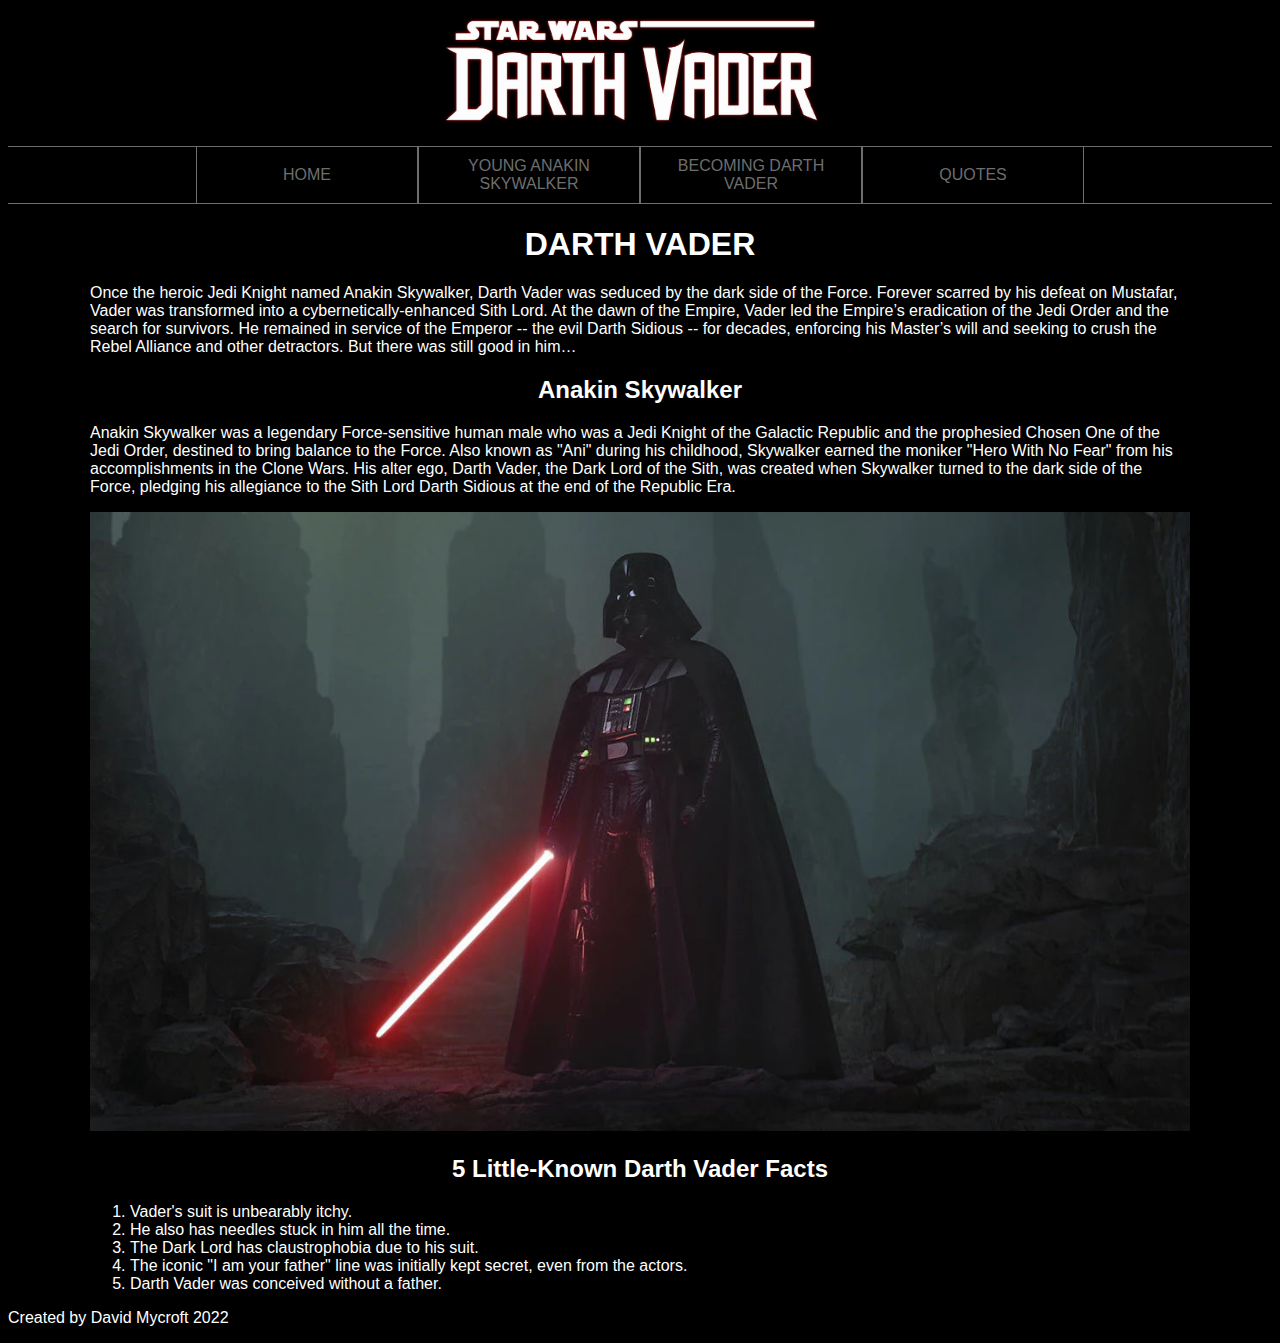
==== index.html @ 578b58f4 "firstWebPage" ====
<!DOCTYPE html>
<html lang="en">
<meta charset="UTF-8">
<title>Darth Vader Profile</title>
<meta name="viewport" content="width=device-width,initial-scale=1">
<link rel="stylesheet" href="styles/main.css">
<link rel="stylesheet" href="styles/menuStyles.css">
<link rel="stylesheet" href="styles/footer.css">

<body>
    <header>
        <img class="mainLogo" src="images/darth-vader-logo2.png" alt="Logo for Darth Vader" />
        <nav class = "menuContainer">
            <ul>
                <li><a href = "#">Home</a></li>
                <li><a href = "#">Young Anakin Skywalker</a></li>
                <li><a href = "#">Becoming Darth Vader</a></li>
                <li><a href = "#">Quotes</a></li>
            </ul>
        </nav>
    </header>

    <main>
        <article>
            <h1>DARTH VADER</h1>
            <p>Once the heroic Jedi Knight named Anakin Skywalker, Darth Vader was seduced by the dark side of the
                Force.
                Forever scarred by his defeat on Mustafar, Vader was transformed into a cybernetically-enhanced Sith
                Lord.
                At the dawn of the Empire, Vader led the Empire’s eradication of the Jedi Order and the search for
                survivors. He remained in service of the Emperor -- the evil Darth Sidious -- for decades, enforcing his
                Master’s will and seeking to crush the Rebel Alliance and other detractors. But there was still good in
                him…
            </p>
            <h2>Anakin Skywalker</h2>
            <p>Anakin Skywalker was a legendary Force-sensitive human male who was a Jedi Knight of the Galactic
                Republic
                and the prophesied Chosen One of the Jedi Order, destined to bring balance to the Force. Also known as
                "Ani"
                during his childhood, Skywalker earned the moniker "Hero With No Fear" from his accomplishments in the
                Clone
                Wars. His alter ego, Darth Vader, the Dark Lord of the Sith, was created when Skywalker turned to the
                dark
                side of the Force, pledging his allegiance to the Sith Lord Darth Sidious at the end of the Republic
                Era.
            </p>
            <img class="insideImage" src="images/darth-vader-main.webp" alt="Picture of Darth Vader at Night" />
        </article>
        <h2>5 Little-Known Darth Vader Facts</h2>
        <ol>
            <li>Vader's suit is unbearably itchy.</li>
            <li>He also has needles stuck in him all the time.</li>
            <li>The Dark Lord has claustrophobia due to his suit.</li>
            <li>The iconic "I am your father" line was initially kept secret, even from the actors.</li>
            <li>Darth Vader was conceived without a father.</li>
        </ol>
    </main>

    <footer class="footer">
        <p>Created by David Mycroft 2022</p>
    </footer>
</body>

</html>
---- styles/main.css ----
body{
    color:white;
    background-color:black;
    font-family:'Lucida Sans', 'Lucida Sans Regular', 'Lucida Grande', 'Lucida Sans Unicode', Geneva, Verdana, sans-serif
}

h1, h2{
    text-align: center;
}

.insideImage{
    max-width: 100%;
    height: auto;
}

.mainLogo{
    height: auto;
    display: block;
    margin:auto;
    width:400px;
}

main{
    max-width:1100px;
    margin:auto;
}


@media screen and (max-width: 400px) {
    .mainLogo{
        width:100%;
    }
}
---- styles/menuStyles.css ----
.menuContainer a:link {
    color: rgb(110, 110, 110);
    text-decoration: none;
}

/* visited link */
.menuContainer a:visited {
    color: rgb(110, 110, 110);
    text-decoration: none;
}

/* mouse over link */
.menuContainer a:hover {
    color: white;
    text-decoration: none;
}

/* selected link */
.menuContainer a:active {
    color: rgb(110, 110, 110);
    text-decoration: none;
}

@media screen and (min-width: 601px) {
    .menuContainer {
        margin-top: 20px;
    }

    .menuContainer ul {

        list-style-type: none;
        margin: 0;
        padding: 0;
        display: flex;
        justify-content: center;
        border-top: 1px solid rgb(110, 110, 110);
        border-bottom: 1px solid rgb(110, 110, 110);

    }

    .menuContainer li {
        display: flex;
        border-left: 1px solid rgb(110, 110, 110);
        border-right: 1px solid rgb(110, 110, 110);
        width: 200px;
        padding: 10px;
        text-transform: uppercase;
        vertical-align: middle;
        align-items: center;
        justify-content: center;
        text-align: center;
    }
}

@media screen and (max-width: 600px) {

    .menuContainer {
        margin-top: 20px;
    }
    
    .menuContainer ul{
        margin-top: 20px;
        list-style-type: none;
        display: flex;
        flex-direction: column;
        margin:0px;
        padding:0px;
    }

    .menuContainer li {     
        padding:20px;   
        display: flex;
        align-items: center;
        justify-content: center;
        text-align: center;
        border:1px solid rgb(110, 110, 110);
    }


}
---- styles/footer.css ----
.footer{
    background-color:black;
    margin-top:1px solid grey;
}
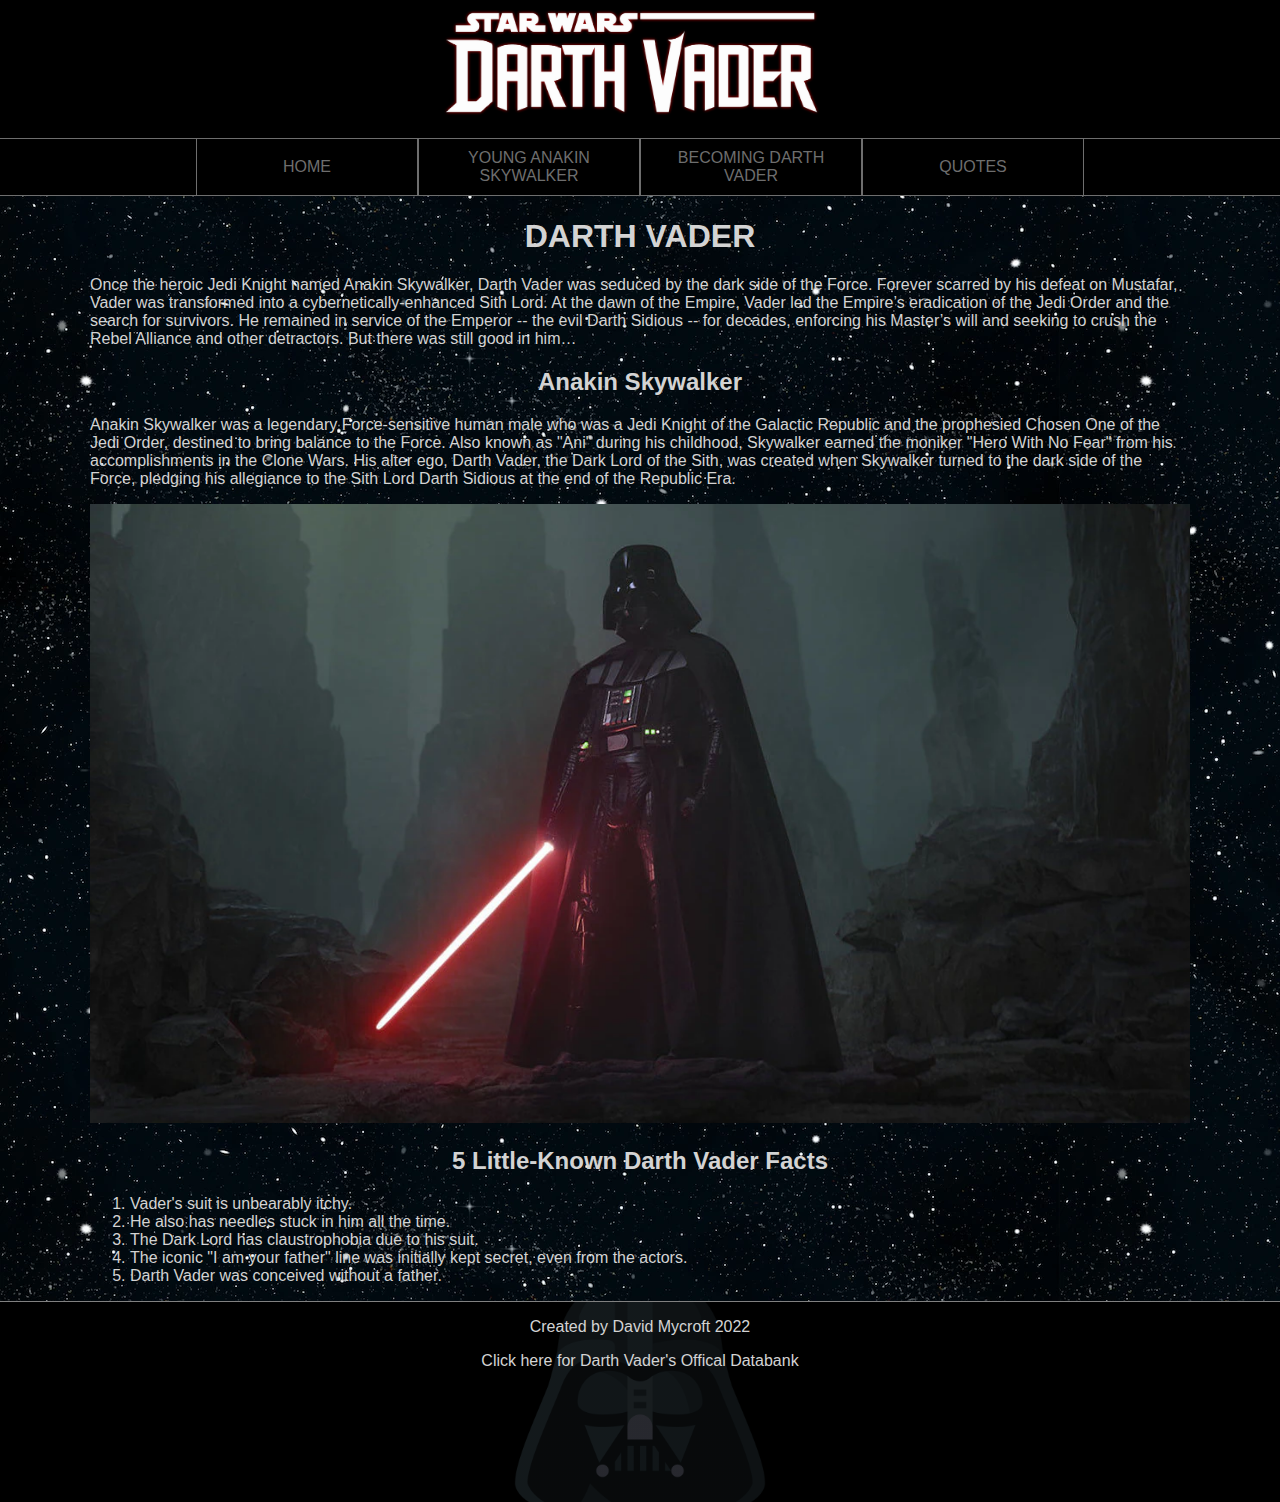
==== commit 9633036f: "completed homepage" ====
--- a/index.html
+++ b/index.html
@@ -58,6 +58,7 @@
 
     <footer class="footer">
         <p>Created by David Mycroft 2022</p>
+        <p><a href="https://www.starwars.com/databank/darth-vader">Click here for Darth Vader's Offical Databank</a></p>
     </footer>
 </body>
 
--- a/styles/main.css
+++ b/styles/main.css
@@ -1,6 +1,8 @@
 body{
-    color:white;
+    margin:0px;
+    color:lightgray;
     background-color:black;
+    background-image: url("../images/stars.webp");
     font-family:'Lucida Sans', 'Lucida Sans Regular', 'Lucida Grande', 'Lucida Sans Unicode', Geneva, Verdana, sans-serif
 }
 
@@ -13,6 +15,15 @@
     height: auto;
 }
 
+header{
+    background-color: black;
+}
+
+main{
+    padding-left:10px;
+    padding-right:10px;
+}
+
 .mainLogo{
     height: auto;
     display: block;
@@ -23,6 +34,7 @@
 main{
     max-width:1100px;
     margin:auto;
+    
 }
 
 
--- a/styles/menuStyles.css
+++ b/styles/menuStyles.css
@@ -24,6 +24,7 @@
 @media screen and (min-width: 601px) {
     .menuContainer {
         margin-top: 20px;
+        background-color: black;
     }
 
     .menuContainer ul {
@@ -56,8 +57,10 @@
 
     .menuContainer {
         margin-top: 20px;
+        padding-left:10px;
+        padding-right:10px;
     }
-    
+
     .menuContainer ul{
         margin-top: 20px;
         list-style-type: none;
--- a/styles/footer.css
+++ b/styles/footer.css
@@ -1,4 +1,39 @@
 .footer{
+   
+    border-top:1px solid grey;
+    height:200px;
+    text-align: center;
+    /*background-image:  url(../images/darthHead.png);*/
+    background: linear-gradient(rgba(0, 0, 0, 0.8), rgba(0, 0, 0, 0.8)), url('../images/darthHead.png');
+    background-size: 300px;
+    background-position: center;
+    background-repeat: no-repeat;
+    width:100%;
     background-color:black;
-    margin-top:1px solid grey;
-}+}
+
+footer a:link {
+    color: lightgrey;
+    text-decoration: none;
+
+  }  
+  /* visited link */
+  footer a:visited {
+    color: lightgrey;
+    text-decoration: none;
+
+  }
+  
+  /* mouse over link */
+ footer  a:hover {
+    color: white;
+    text-decoration: none;
+
+  }
+  
+  /* selected link */
+  footer a:active {
+    color: lightgrey;
+    text-decoration: none;
+
+  }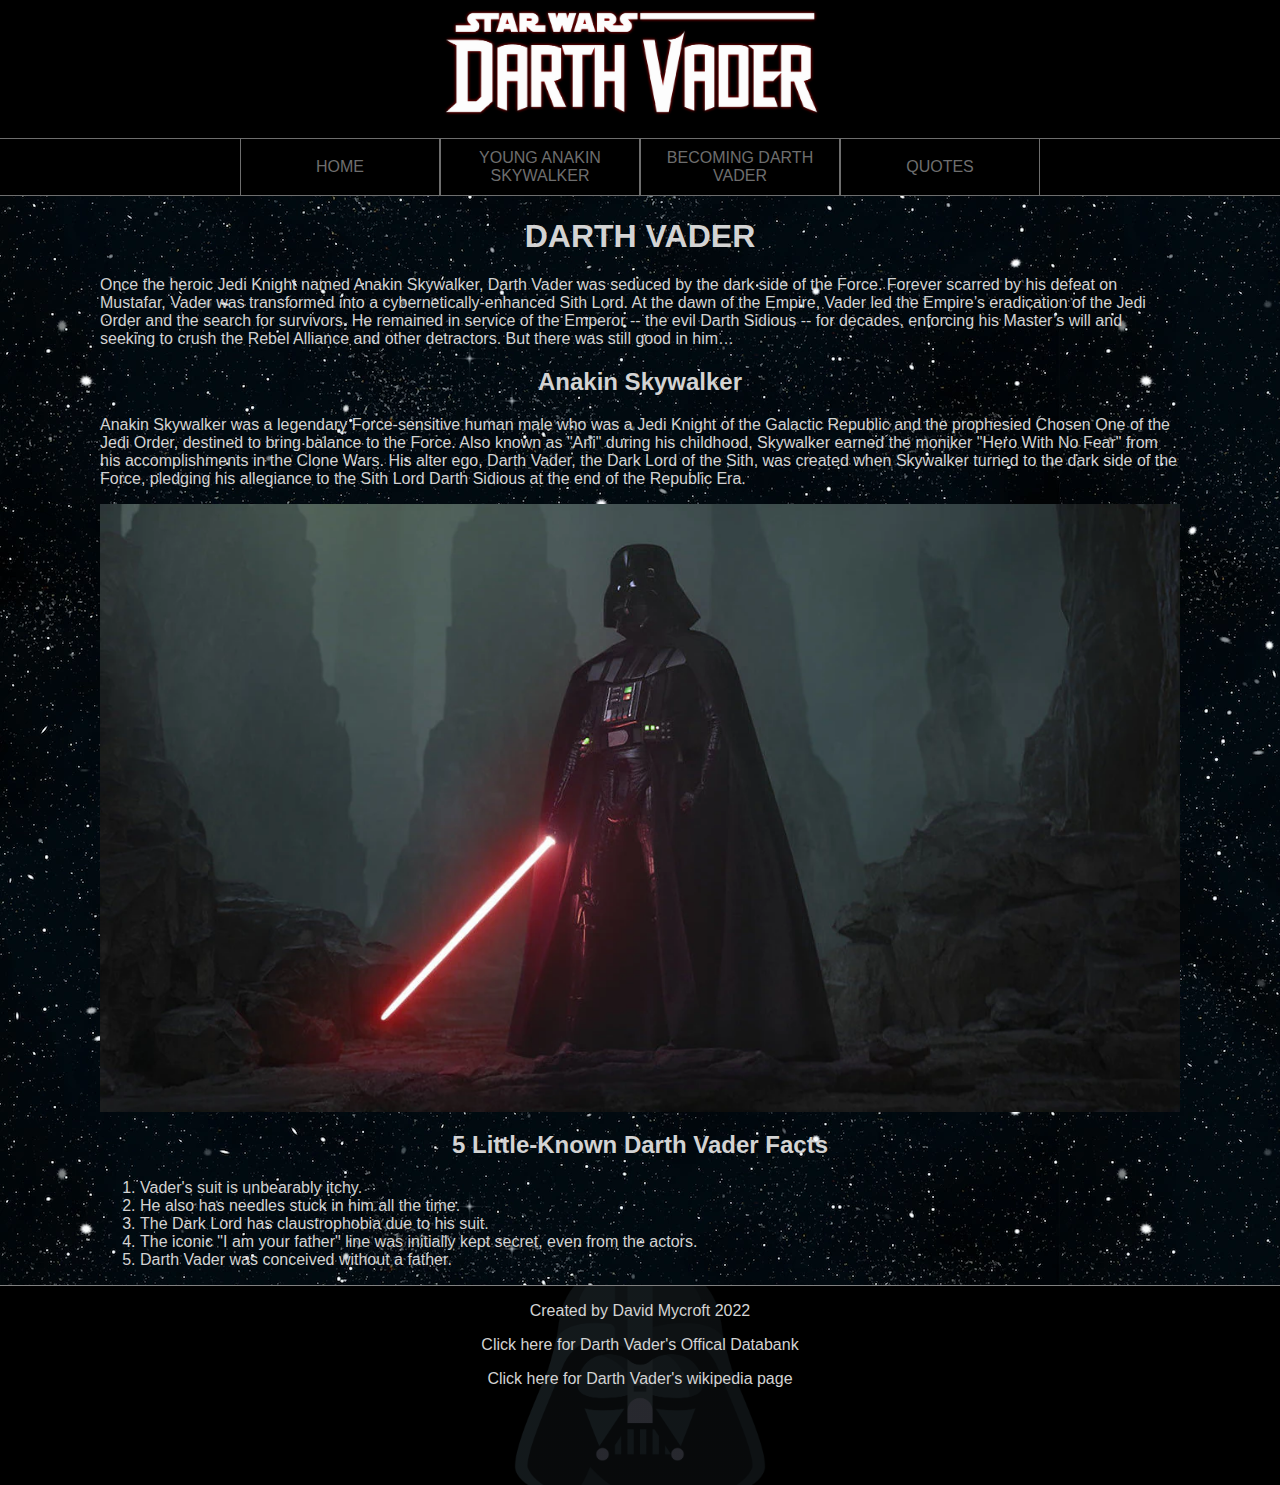
==== commit 93998db1: "included slide show in quotes" ====
--- a/index.html
+++ b/index.html
@@ -3,19 +3,21 @@
 <meta charset="UTF-8">
 <title>Darth Vader Profile</title>
 <meta name="viewport" content="width=device-width,initial-scale=1">
+
 <link rel="stylesheet" href="styles/main.css">
 <link rel="stylesheet" href="styles/menuStyles.css">
 <link rel="stylesheet" href="styles/footer.css">
+<link rel="stylesheet" href="styles/slider.css">
 
 <body>
     <header>
         <img class="mainLogo" src="images/darth-vader-logo2.png" alt="Logo for Darth Vader" />
         <nav class = "menuContainer">
             <ul>
-                <li><a href = "#">Home</a></li>
-                <li><a href = "#">Young Anakin Skywalker</a></li>
-                <li><a href = "#">Becoming Darth Vader</a></li>
-                <li><a href = "#">Quotes</a></li>
+                <li><a href="index.html">Home</a></li>
+                <li><a href="#">Young Anakin Skywalker</a></li>
+                <li><a href="#">Becoming Darth Vader</a></li>
+                <li><a href="quotes.html">Quotes</a></li>
             </ul>
         </nav>
     </header>
@@ -59,6 +61,7 @@
     <footer class="footer">
         <p>Created by David Mycroft 2022</p>
         <p><a href="https://www.starwars.com/databank/darth-vader">Click here for Darth Vader's Offical Databank</a></p>
+        <p><a href="https://en.wikipedia.org/wiki/Darth_Vader"  target="_blank">Click here for Darth Vader's wikipedia page</a></p>
     </footer>
 </body>
 
--- a/styles/slider.css
+++ b/styles/slider.css
@@ -0,0 +1,122 @@
+* {
+    box-sizing: border-box
+}
+
+.mySlides {
+    display: none
+}
+
+img {
+    vertical-align: middle;
+}
+
+/* Slideshow container */
+.slideshow-container {
+    max-width: 400px;
+    position: relative;
+    margin: auto;
+}
+
+/* Next & previous buttons */
+.prev,
+.next {
+    cursor: pointer;
+    position: absolute;
+    top: 50%;
+    width: auto;
+    padding: 16px;
+    margin-top: -22px;
+    color: white;
+    font-weight: bold;
+    font-size: 18px;
+    transition: 0.6s ease;
+    border-radius: 0 3px 3px 0;
+    user-select: none;
+}
+
+/* Position the "next button" to the right */
+.next {
+    right: 0;
+    border-radius: 3px 0 0 3px;
+}
+
+/* On hover, add a black background color with a little bit see-through */
+.prev:hover,
+.next:hover {
+    background-color: rgba(0, 0, 0, 0.8);
+}
+
+/* Caption text */
+.text {
+    color: #f2f2f2;
+    font-size: 15px;
+    padding: 8px 12px;
+    position: absolute;
+    bottom: 8px;
+    width: 80%;
+    text-align: center;
+    left:0;
+    right:0;  
+    margin-left: auto;
+    margin-right: auto;
+    top:50%;
+    font-family: 'Segoe UI', Tahoma, Geneva, Verdana, sans-serif;
+    text-transform: uppercase;
+}
+
+.slideshow-container span{
+    font-size: 12px;
+    font-family:'Franklin Gothic Medium', 'Arial Narrow', Arial, sans-serif
+}
+
+/* Number text (1/3 etc) */
+.numbertext {
+    color: #f2f2f2;
+    font-size: 12px;
+    padding: 8px 12px;
+    position: absolute;
+    top: 0;
+}
+
+/* The dots/bullets/indicators */
+.dot {
+    cursor: pointer;
+    height: 15px;
+    width: 15px;
+    margin: 0 2px;
+    background-color: #bbb;
+    border-radius: 50%;
+    display: inline-block;
+    transition: background-color 0.6s ease;
+}
+
+.active,
+.dot:hover {
+    background-color: #717171;
+}
+
+/* Fading animation */
+.fade {
+    animation-name: fade;
+    animation-duration: 1.5s;
+}
+
+@keyframes fade {
+    from {
+        opacity: .4
+    }
+
+    to {
+        opacity: 1
+    }
+}
+
+/* On smaller screens, decrease text size */
+@media only screen and (max-width: 300px) {
+
+    .prev,
+    .next,
+    .text {
+        font-size: 11px
+    }
+}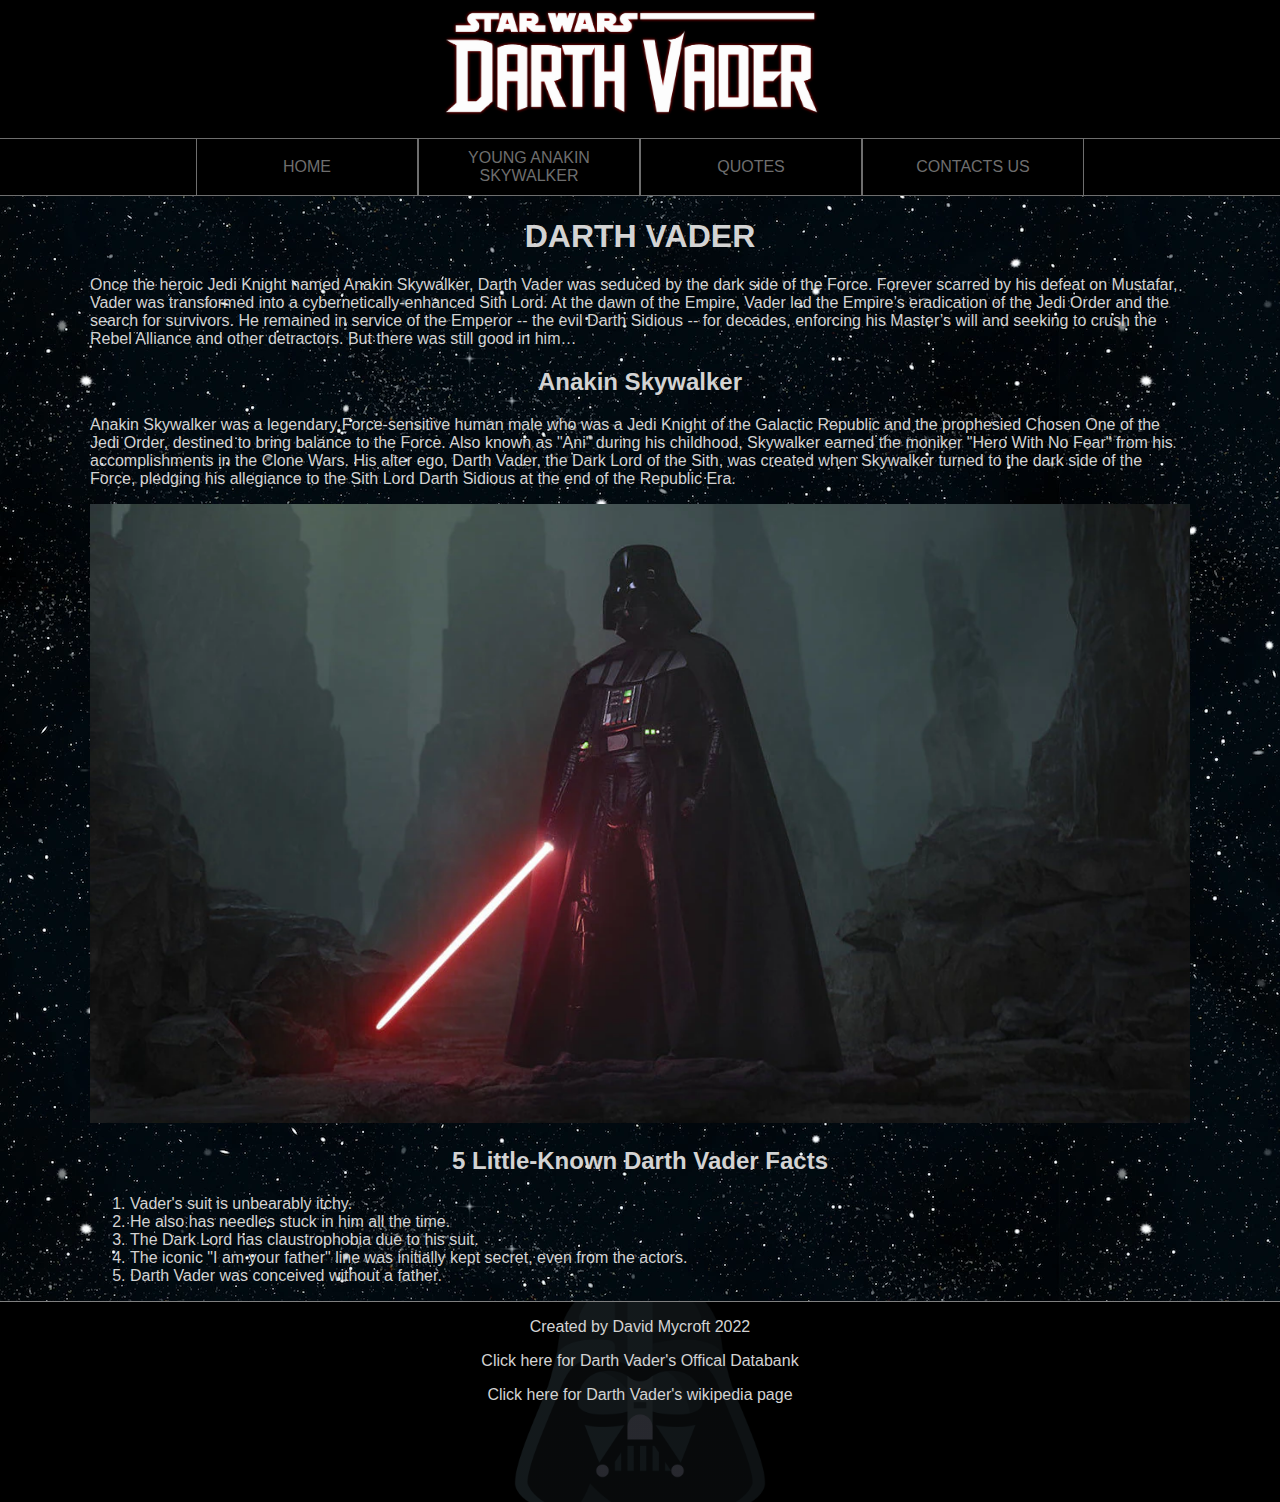
==== commit 1c62f981: "starting contact us page" ====
--- a/index.html
+++ b/index.html
@@ -7,7 +7,6 @@
 <link rel="stylesheet" href="styles/main.css">
 <link rel="stylesheet" href="styles/menuStyles.css">
 <link rel="stylesheet" href="styles/footer.css">
-<link rel="stylesheet" href="styles/slider.css">
 
 <body>
     <header>
@@ -15,9 +14,9 @@
         <nav class = "menuContainer">
             <ul>
                 <li><a href="index.html">Home</a></li>
-                <li><a href="#">Young Anakin Skywalker</a></li>
-                <li><a href="#">Becoming Darth Vader</a></li>
+                <li><a href="anakin.html">Young Anakin Skywalker</a></li>
                 <li><a href="quotes.html">Quotes</a></li>
+                <li><a href="contactUs.html">Contacts Us</a></li>
             </ul>
         </nav>
     </header>
--- a/styles/main.css
+++ b/styles/main.css
@@ -3,7 +3,7 @@
     color:lightgray;
     background-color:black;
     background-image: url("../images/stars.webp");
-    font-family:'Lucida Sans', 'Lucida Sans Regular', 'Lucida Grande', 'Lucida Sans Unicode', Geneva, Verdana, sans-serif
+    font-family:'Lucida Sans', 'Lucida Sans Regular', 'Lucida Grande', 'Lucida Sans Unicode', Geneva, Verdana, sans-serif;
 }
 
 h1, h2{
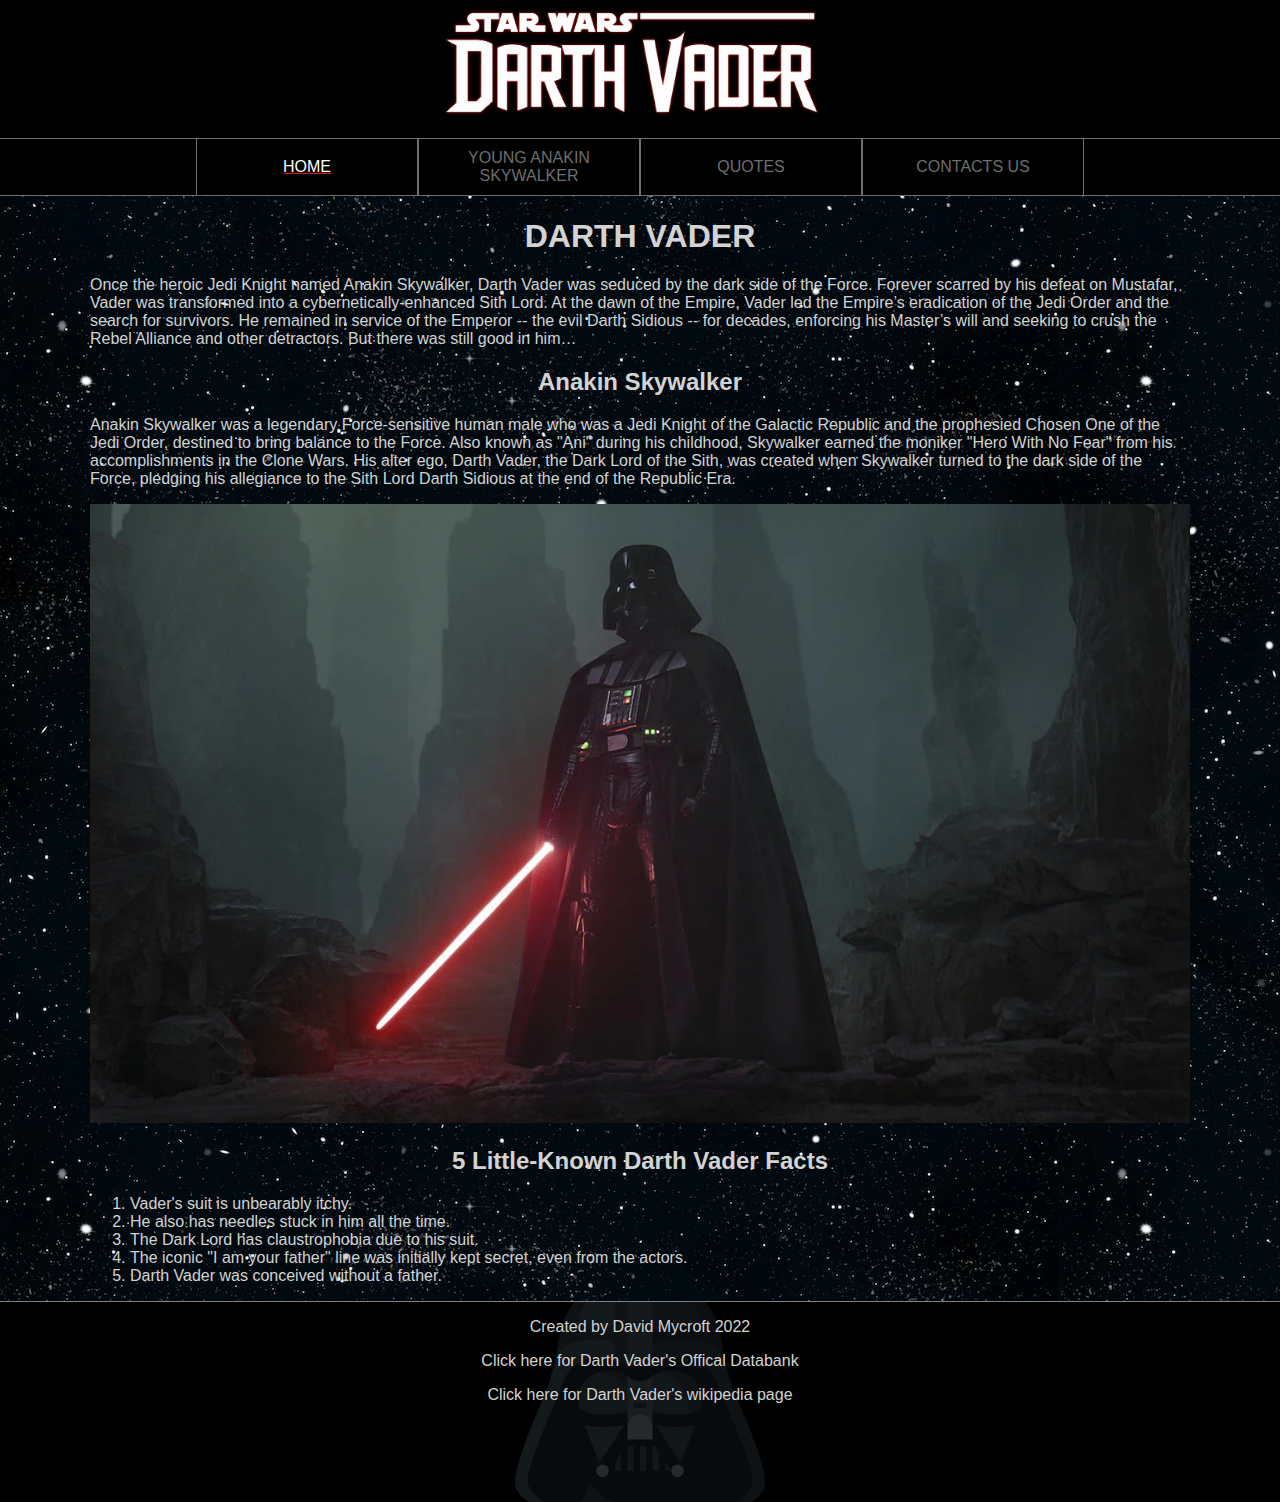
==== commit 49003577: "First Version of completed site" ====
--- a/index.html
+++ b/index.html
@@ -13,7 +13,7 @@
         <img class="mainLogo" src="images/darth-vader-logo2.png" alt="Logo for Darth Vader" />
         <nav class = "menuContainer">
             <ul>
-                <li><a href="index.html">Home</a></li>
+                <li><a href="index.html" style="color:white;text-decoration: underline; text-decoration-color: red;">Home</a></li>
                 <li><a href="anakin.html">Young Anakin Skywalker</a></li>
                 <li><a href="quotes.html">Quotes</a></li>
                 <li><a href="contactUs.html">Contacts Us</a></li>
--- a/styles/main.css
+++ b/styles/main.css
@@ -1,4 +1,5 @@
 body{
+    height: 100%;;
     margin:0px;
     color:lightgray;
     background-color:black;
@@ -42,4 +43,23 @@
     .mainLogo{
         width:100%;
     }
-}+}
+
+/* sets footer at the bottom of the page*/
+html, body{
+  display: flex;
+  flex-flow: column;
+  height: 100%;
+}
+
+header{
+    flex: 0 1 auto;
+}
+
+main{
+    flex: 1 1 auto;
+}
+
+footer{
+    flex: 0 1 200px;
+}/* sets footer at the bottom of the page*/--- a/styles/footer.css
+++ b/styles/footer.css
@@ -1,7 +1,7 @@
 .footer{
    
     border-top:1px solid grey;
-    height:200px;
+    min-height:200px;
     text-align: center;
     /*background-image:  url(../images/darthHead.png);*/
     background: linear-gradient(rgba(0, 0, 0, 0.8), rgba(0, 0, 0, 0.8)), url('../images/darthHead.png');
@@ -10,6 +10,7 @@
     background-repeat: no-repeat;
     width:100%;
     background-color:black;
+  
 }
 
 footer a:link {
